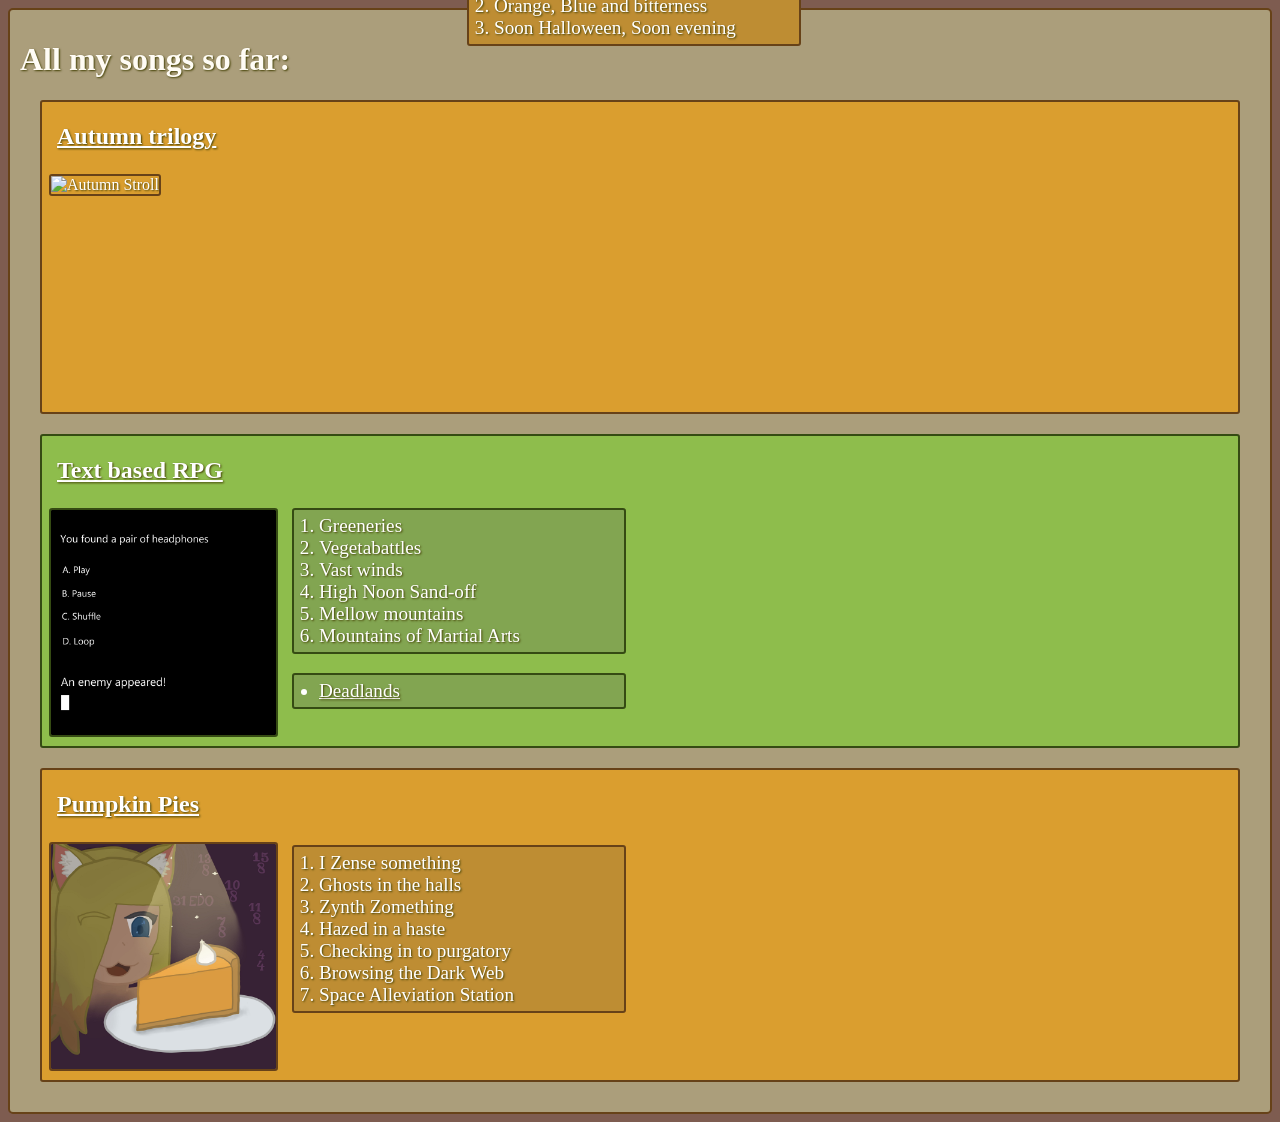
==== Home/index.html @ 233ae8a7 "Add files via upload" ====
<!DOCTYPE html>
<html>
    <head>
        <link rel="stylesheet" href="style.css">
        <title>Gourdy's music</title>
    </head>
    <body>
        <div class = "Songs">
            <h1>
                All my songs so far:
            </h1>

            <div class = "Autumn"> 
                <h3><a href="https://www.youtube.com/watch?v=xJoKOKY5uIc&list=PLgAdv0IHnuGXalYrdUCT_tRN8jVJKBivQ">Autumn trilogy</a></h3>
                <img src = "Autumn stroll 2.png" alt = "Autumn Stroll" style="width: 400px;height: 225px;">

                <ol>
                    <li>Morning Haze</li>
                    <li>Orange, Blue and bitterness</li>
                    <li>Soon Halloween, Soon evening</li>
                </ol>
            </div>

            <div class = "TbRPG">
                <h3><a href="https://open.spotify.com/album/2IIXrwx5jHDYotF2aYSrkA">Text based RPG</a></h3>
                <img src = "Album_cover_1.jpg" alt = "TbRPG image" style="width: 225px;height: 225px;">

                <ol>
                    <li>Greeneries</li>
                    <li>Vegetabattles</li>
                    <li>Vast winds</li>
                    <li>High Noon Sand-off</li>
                    <li>Mellow mountains</li>
                    <li>Mountains of Martial Arts</li>
                </ol>

                <ul>
                    <li><a href="https://open.spotify.com/album/5CtZc7OJFQomG2GRbzU7BR">Deadlands</a></li>
                </ul>
            </div>

            <div class = "PumpkinPies">
                <h3><a href="https://open.spotify.com/album/5ClVAXZAJpPkuPJgEAWSzU">Pumpkin Pies</a></h3>
                <img src = "Pumpkin_pie_album_cover.jpg" alt = "Pumpkin pies image" style="width: 225px;height: 225px;">

                <ol>
                    <li>I Zense something</li>
                    <li>Ghosts in the halls</li>
                    <li>Zynth Zomething</li>
                    <li>Hazed in a haste</li>
                    <li>Checking in to purgatory</li>
                    <li>Browsing the Dark Web</li>
                    <li>Space Alleviation Station</li>
                </ol>
            </div>
        </div>
    </body>
</html>
---- Home/style.css ----
body {
    background-color:rgb(126, 92, 80);
}

.Songs {
    background-color: rgb(171, 158, 123);
    color: rgb(255, 252, 245);
    border: 2px solid rgb(103, 66, 24);
    border-radius: 5px;
    text-shadow: 1px 1px 2px rgb(69, 66, 6);
    padding: 10px;
    font-style: initial;
}

.Autumn {
    background-color: rgb(218, 158, 47);
    color: white;
    border: 2px solid rgb(103, 66, 24);
    border-radius: 3px;
    padding: 5px;

    height: 300px;

    margin-bottom: 20px;
    margin-left: 20px;
    margin-right: 20px;

}
.Autumn h3 {
    position: relative;
    top: -7.5px;
    left: 10px;
    font-size: x-large;
}
.Autumn a {
    color: white;
}
.Autumn a:hover {
    color: rgb(136, 225, 177);
}
.Autumn img {
    border: 2px solid rgb(103, 66, 24);
    border-radius: 3px;
    margin: 2px;
    position: relative;
    top: -10px
}
.Autumn ol {
    background-color: rgb(190, 141, 51);
    border: 2px solid rgb(103, 66, 24);
    border-radius: 3px;
    position: relative;
    top: -261px;
    left: 420px;
    
    width: 300px;

    padding: 5px;
    padding-left: 25px;

    font-size: larger;
}

.TbRPG {
    background-color: rgb(142, 189, 76);
    color: white;
    border: 2px solid rgb(53, 75, 19);
    border-radius: 3px;
    padding: 5px;
    
    margin-bottom: 20px;
    margin-left: 20px;
    margin-right: 20px;

    height: 300px;
}
.TbRPG h3 {
    position: relative;
    top: -7.5px;
    left: 10px;
    font-size: x-large;
}
.TbRPG a {
    color: white;
}
.TbRPG a:hover {
    color:rgb(231, 133, 109);
}
.TbRPG img {
    border: 2px solid rgb(53, 75, 19);
    border-radius: 3px;
    margin: 2px;
    position: relative;
    top: -10px
}
.TbRPG ol {
    background-color: rgb(130, 165, 81);
    border: 2px solid rgb(53, 75, 19);
    border-radius: 3px;
    position: relative;
    top: -264.5px;
    left: 245px;
    
    width: 300px;

    padding: 5px;
    padding-left: 25px;

    font-size: larger;
}
.TbRPG ul {
    background-color: rgb(130, 165, 81);
    border: 2px solid rgb(53, 75, 19);
    border-radius: 3px;
    position: relative;
    top: -264.5px;
    left: 245px;
    width: 300px;

    padding: 5px;
    padding-left: 25px;
    
    font-size: larger;
}

.PumpkinPies {
    background-color: rgb(218, 158, 47);
    color: white;
    border: 2px solid rgb(103, 66, 24);
    border-radius: 3px;
    padding: 5px;

    margin-bottom: 20px;
    margin-left: 20px;
    margin-right: 20px;

    height: 300px;
}
.PumpkinPies h3 {
    position: relative;
    top: -7.5px;
    left: 10px;
    font-size: x-large;
}
.PumpkinPies a {
    color: white;
}
.PumpkinPies a:hover {
    color: rgb(136, 225, 177);
}
.PumpkinPies img {
    border: 2px solid rgb(103, 66, 24);
    border-radius: 3px;
    margin: 2px;
    position: relative;
    top: -10px
}
.PumpkinPies ol {
    background-color: rgb(190, 141, 51);
    border: 2px solid rgb(103, 66, 24);
    border-radius: 3px;
    position: relative;
    top: -261px;
    left: 245px;
    
    width: 300px;

    padding: 5px;
    padding-left: 25px;

    font-size: larger;
}
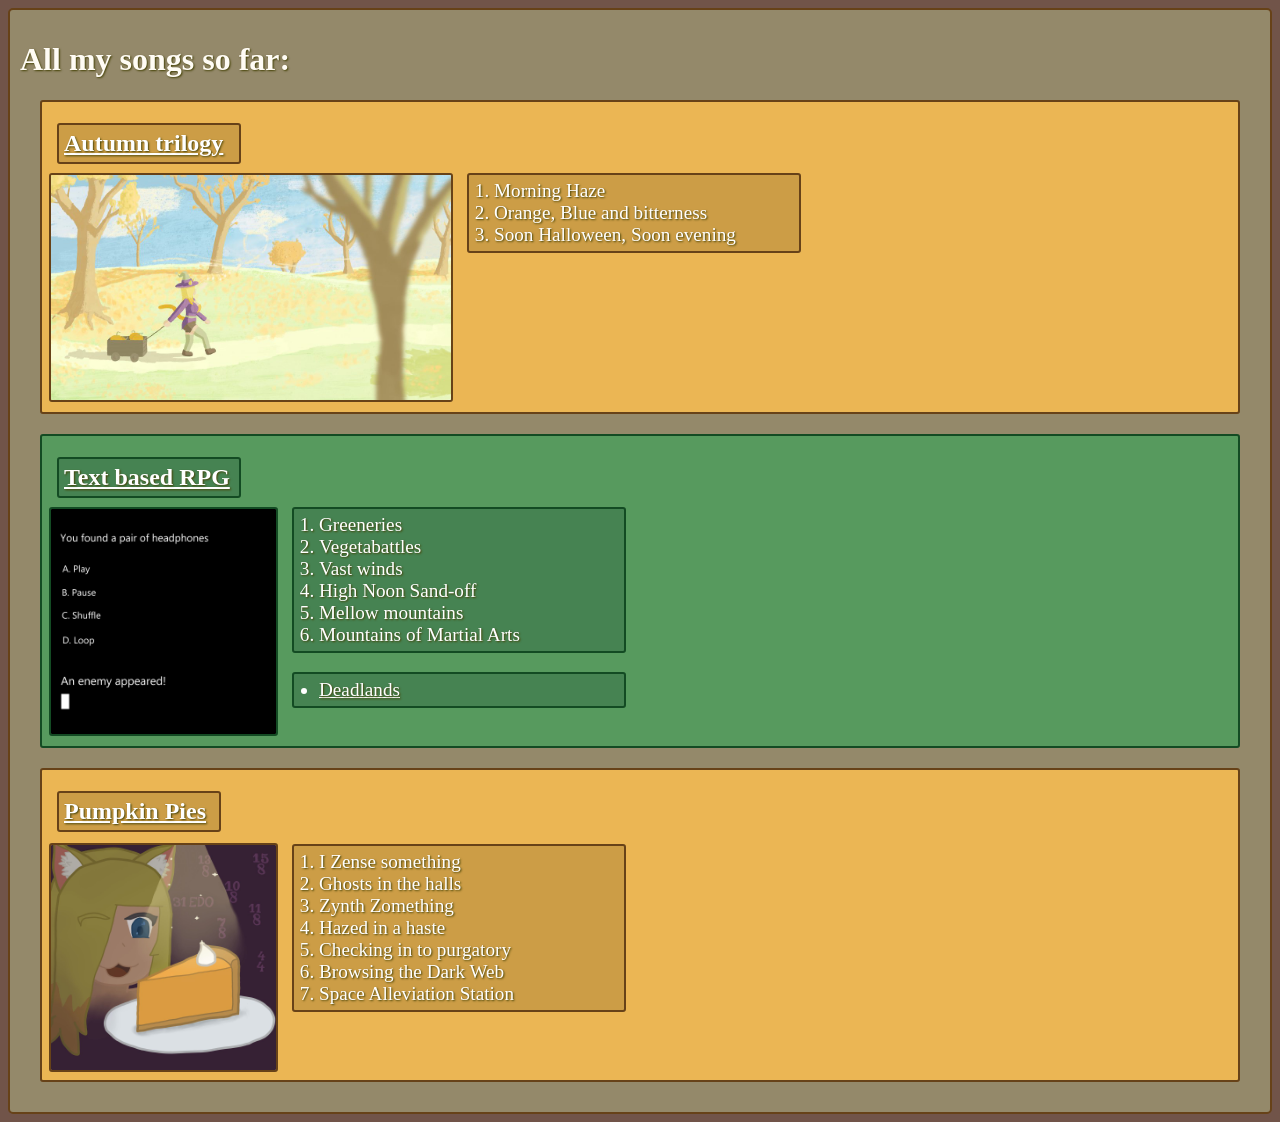
==== commit 0bcb788c: "Add files via upload" ====
--- a/Home/index.html
+++ b/Home/index.html
@@ -10,9 +10,10 @@
                 All my songs so far:
             </h1>
 
+
             <div class = "Autumn"> 
                 <h3><a href="https://www.youtube.com/watch?v=xJoKOKY5uIc&list=PLgAdv0IHnuGXalYrdUCT_tRN8jVJKBivQ">Autumn trilogy</a></h3>
-                <img src = "Autumn stroll 2.png" alt = "Autumn Stroll" style="width: 400px;height: 225px;">
+                <img src = "Autumn stroll smol.jpg" alt = "Autumn Stroll cover" style="width: 400px;height: 225px;">
 
                 <ol>
                     <li>Morning Haze</li>
@@ -23,7 +24,7 @@
 
             <div class = "TbRPG">
                 <h3><a href="https://open.spotify.com/album/2IIXrwx5jHDYotF2aYSrkA">Text based RPG</a></h3>
-                <img src = "Album_cover_1.jpg" alt = "TbRPG image" style="width: 225px;height: 225px;">
+                <img src = "TbRPG soml.jpg" alt = "Text Based RPG cover" style="width: 225px;height: 225px;">
 
                 <ol>
                     <li>Greeneries</li>
@@ -41,7 +42,7 @@
 
             <div class = "PumpkinPies">
                 <h3><a href="https://open.spotify.com/album/5ClVAXZAJpPkuPJgEAWSzU">Pumpkin Pies</a></h3>
-                <img src = "Pumpkin_pie_album_cover.jpg" alt = "Pumpkin pies image" style="width: 225px;height: 225px;">
+                <img src = "Pumpkin_pie_smol.jpg" alt = "Pumpkin Pies cover" style="width: 225px;height: 225px;">
 
                 <ol>
                     <li>I Zense something</li>
--- a/Home/style.css
+++ b/Home/style.css
@@ -1,9 +1,9 @@
 body {
-    background-color:rgb(126, 92, 80);
+    background-color:rgb(113, 84, 73);
 }
 
 .Songs {
-    background-color: rgb(171, 158, 123);
+    background-color: rgb(148, 137, 106);
     color: rgb(255, 252, 245);
     border: 2px solid rgb(103, 66, 24);
     border-radius: 5px;
@@ -13,7 +13,7 @@
 }
 
 .Autumn {
-    background-color: rgb(218, 158, 47);
+    background-color: rgb(235, 182, 84);
     color: white;
     border: 2px solid rgb(103, 66, 24);
     border-radius: 3px;
@@ -27,6 +27,13 @@
 
 }
 .Autumn h3 {
+    background-color: rgb(204, 157, 70);
+    border: 2px solid rgb(103, 66, 24);
+    border-radius: 3px;
+
+    padding: 5px;
+
+    width: 170px;
     position: relative;
     top: -7.5px;
     left: 10px;
@@ -36,21 +43,21 @@
     color: white;
 }
 .Autumn a:hover {
-    color: rgb(136, 225, 177);
+    color: rgb(167, 238, 200);
 }
 .Autumn img {
     border: 2px solid rgb(103, 66, 24);
     border-radius: 3px;
     margin: 2px;
     position: relative;
-    top: -10px
+    top: -25px
 }
 .Autumn ol {
-    background-color: rgb(190, 141, 51);
+    background-color: rgb(204, 157, 70);
     border: 2px solid rgb(103, 66, 24);
     border-radius: 3px;
     position: relative;
-    top: -261px;
+    top: -279.5px;
     left: 420px;
     
     width: 300px;
@@ -62,9 +69,9 @@
 }
 
 .TbRPG {
-    background-color: rgb(142, 189, 76);
+    background-color: rgb(87, 154, 94);
     color: white;
-    border: 2px solid rgb(53, 75, 19);
+    border: 2px solid rgb(19, 75, 35);
     border-radius: 3px;
     padding: 5px;
     
@@ -75,6 +82,14 @@
     height: 300px;
 }
 .TbRPG h3 {
+    background-color: rgb(70, 131, 82);
+    border: 2px solid rgb(19, 75, 35);
+    border-radius: 3px;
+
+    padding: 5px;
+
+    width: 170px;
+
     position: relative;
     top: -7.5px;
     left: 10px;
@@ -84,21 +99,21 @@
     color: white;
 }
 .TbRPG a:hover {
-    color:rgb(231, 133, 109);
+    color:rgb(208, 164, 136);
 }
 .TbRPG img {
-    border: 2px solid rgb(53, 75, 19);
+    border: 2px solid rgb(19, 75, 35);
     border-radius: 3px;
     margin: 2px;
     position: relative;
-    top: -10px
+    top: -25px
 }
 .TbRPG ol {
-    background-color: rgb(130, 165, 81);
-    border: 2px solid rgb(53, 75, 19);
+    background-color: rgb(70, 131, 82);
+    border: 2px solid rgb(19, 75, 35);
     border-radius: 3px;
     position: relative;
-    top: -264.5px;
+    top: -278.75px;
     left: 245px;
     
     width: 300px;
@@ -109,11 +124,11 @@
     font-size: larger;
 }
 .TbRPG ul {
-    background-color: rgb(130, 165, 81);
-    border: 2px solid rgb(53, 75, 19);
+    background-color: rgb(70, 131, 82);
+    border: 2px solid rgb(19, 75, 35);
     border-radius: 3px;
     position: relative;
-    top: -264.5px;
+    top: -279px;
     left: 245px;
     width: 300px;
 
@@ -124,7 +139,7 @@
 }
 
 .PumpkinPies {
-    background-color: rgb(218, 158, 47);
+    background-color: rgb(235, 182, 84);
     color: white;
     border: 2px solid rgb(103, 66, 24);
     border-radius: 3px;
@@ -137,6 +152,13 @@
     height: 300px;
 }
 .PumpkinPies h3 {
+    background-color: rgb(204, 157, 70);
+    border: 2px solid rgb(103, 66, 24);
+    border-radius: 3px;
+
+    padding: 5px;
+
+    width: 150px;
     position: relative;
     top: -7.5px;
     left: 10px;
@@ -153,14 +175,14 @@
     border-radius: 3px;
     margin: 2px;
     position: relative;
-    top: -10px
+    top: -22.75px
 }
 .PumpkinPies ol {
-    background-color: rgb(190, 141, 51);
+    background-color: rgb(204, 157, 70);
     border: 2px solid rgb(103, 66, 24);
     border-radius: 3px;
     position: relative;
-    top: -261px;
+    top: -276px;
     left: 245px;
     
     width: 300px;
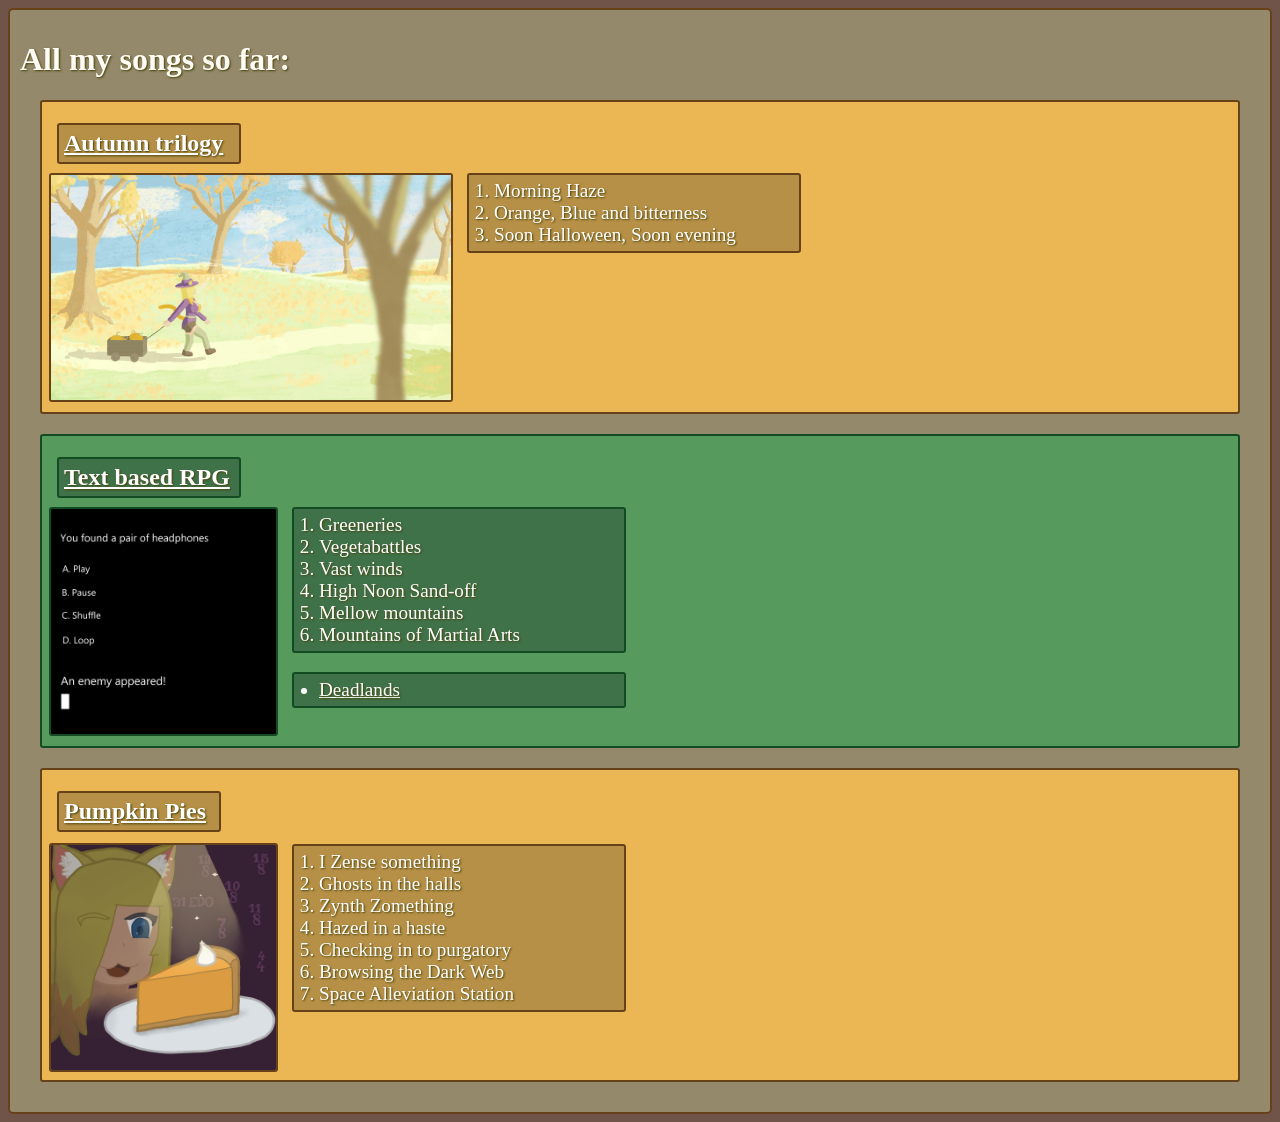
==== commit 64b65b70: "Add files via upload" ====
--- a/Home/index.html
+++ b/Home/index.html
@@ -1,5 +1,5 @@
 <!DOCTYPE html>
-<html>
+<html lang="en">
     <head>
         <link rel="stylesheet" href="style.css">
         <title>Gourdy's music</title>
--- a/Home/style.css
+++ b/Home/style.css
@@ -27,7 +27,7 @@
 
 }
 .Autumn h3 {
-    background-color: rgb(204, 157, 70);
+    background-color: rgb(183, 144, 71);
     border: 2px solid rgb(103, 66, 24);
     border-radius: 3px;
 
@@ -53,7 +53,7 @@
     top: -25px
 }
 .Autumn ol {
-    background-color: rgb(204, 157, 70);
+    background-color: rgb(183, 144, 71);
     border: 2px solid rgb(103, 66, 24);
     border-radius: 3px;
     position: relative;
@@ -82,7 +82,7 @@
     height: 300px;
 }
 .TbRPG h3 {
-    background-color: rgb(70, 131, 82);
+    background-color: rgb(64, 114, 74);
     border: 2px solid rgb(19, 75, 35);
     border-radius: 3px;
 
@@ -109,7 +109,7 @@
     top: -25px
 }
 .TbRPG ol {
-    background-color: rgb(70, 131, 82);
+    background-color: rgb(64, 114, 74);
     border: 2px solid rgb(19, 75, 35);
     border-radius: 3px;
     position: relative;
@@ -124,7 +124,7 @@
     font-size: larger;
 }
 .TbRPG ul {
-    background-color: rgb(70, 131, 82);
+    background-color: rgb(64, 114, 74);
     border: 2px solid rgb(19, 75, 35);
     border-radius: 3px;
     position: relative;
@@ -152,7 +152,7 @@
     height: 300px;
 }
 .PumpkinPies h3 {
-    background-color: rgb(204, 157, 70);
+    background-color: rgb(183, 144, 71);
     border: 2px solid rgb(103, 66, 24);
     border-radius: 3px;
 
@@ -178,7 +178,7 @@
     top: -22.75px
 }
 .PumpkinPies ol {
-    background-color: rgb(204, 157, 70);
+    background-color: rgb(183, 144, 71);
     border: 2px solid rgb(103, 66, 24);
     border-radius: 3px;
     position: relative;
